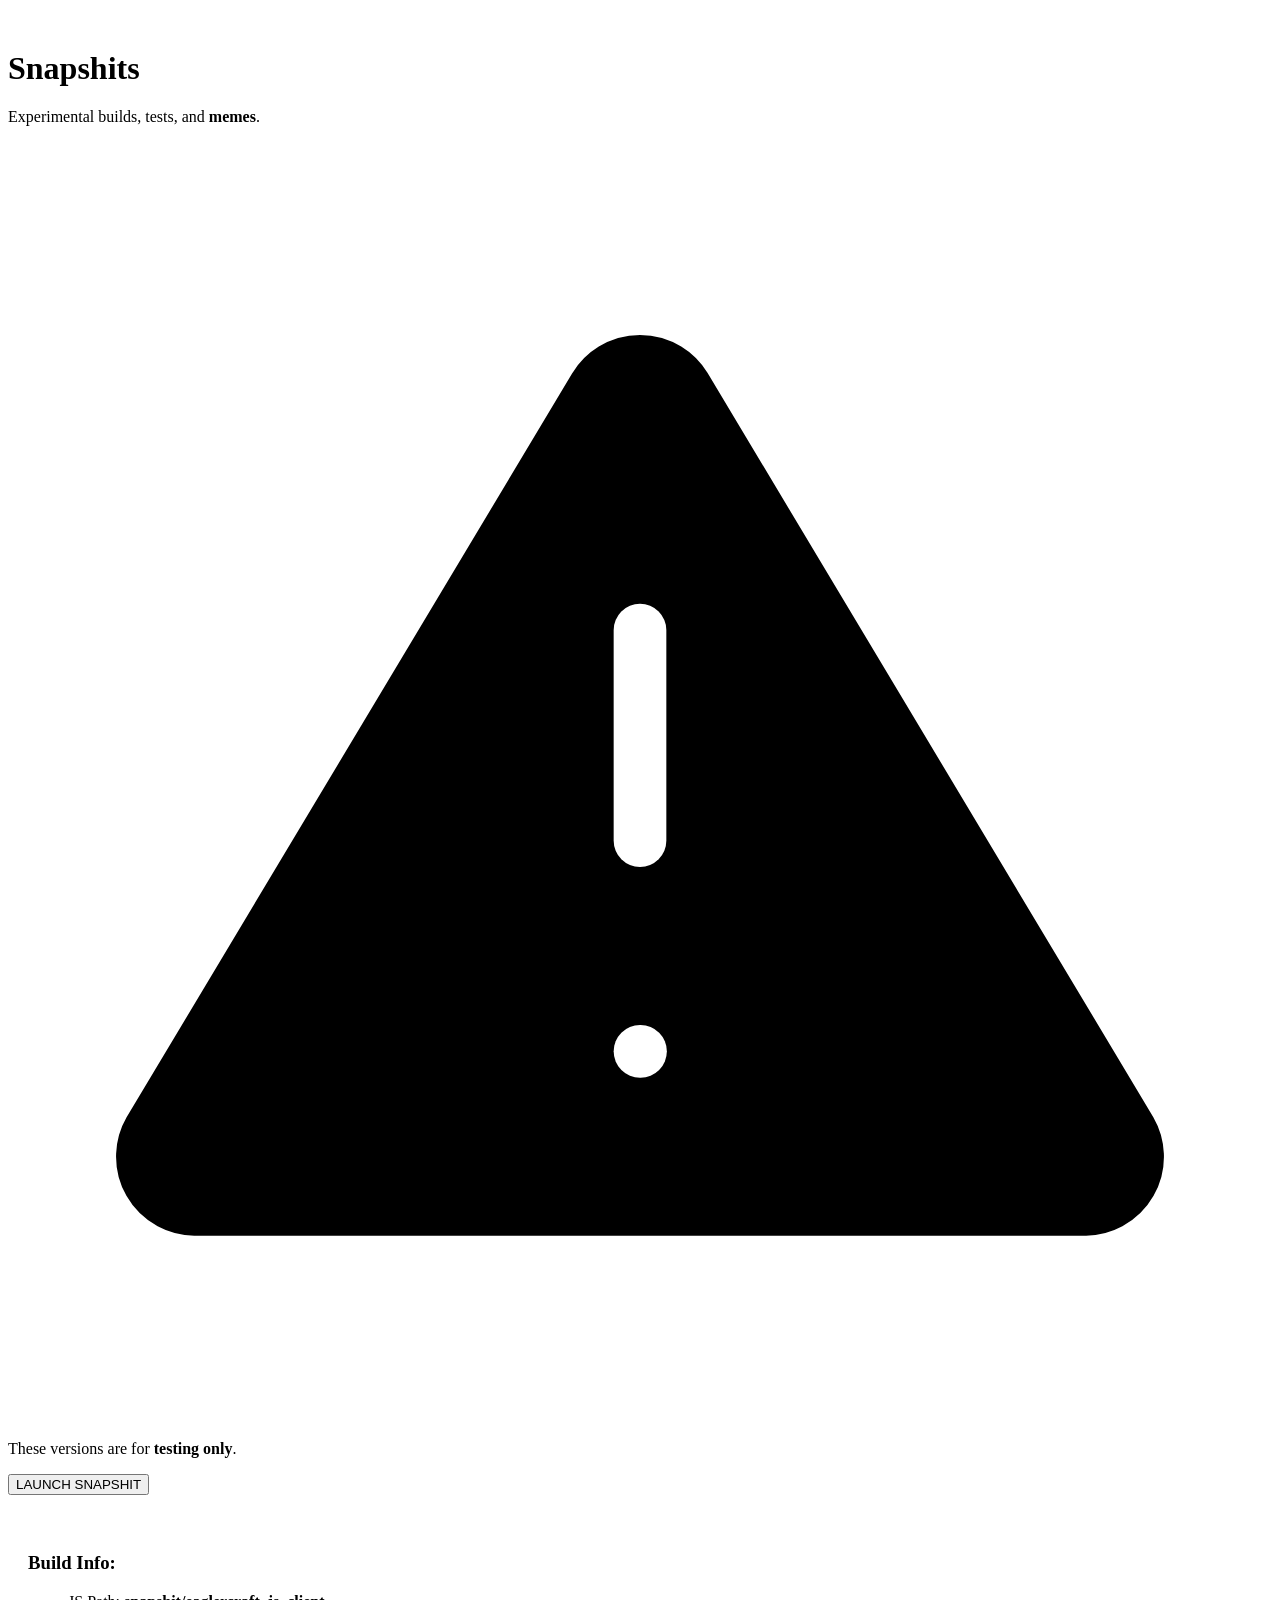
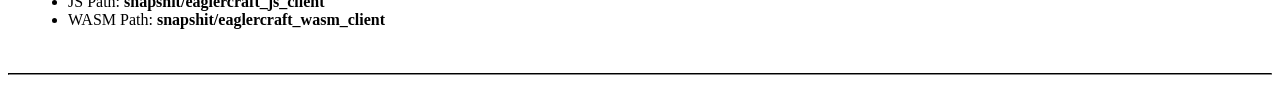
==== snapshits.html @ 4ce7d3a4 "Create snapshits.html" ====
<!DOCTYPE html>
<html>
  <head>
    <title>eageag | Snapshits</title>
    <link rel="stylesheet" href="/css/main.css">
    <meta name="viewport" content="width=device-width, initial-scale=1.0">
  </head>
  <body>
    
    <div style="margin-top: 50px; margin-bottom: 30px;">
      <h1>Snapshits</h1>
      <p>Experimental builds, tests, and <b>memes</b>.</p>
    </div>

    <div class="cont" style="border-color: orange;">
      
      <!-- Icon for unstable/dev -->
      <svg class="icon-svg" viewBox="0 0 24 24" stroke-linecap="round" stroke-linejoin="round" style="stroke: white;">
        <path d="M10.29 3.86L1.82 18a2 2 0 0 0 1.71 3h16.94a2 2 0 0 0 1.71-3L13.71 3.86a2 2 0 0 0-3.42 0z"></path>
        <line x1="12" y1="9" x2="12" y2="13"></line>
        <line x1="12" y1="17" x2="12.01" y2="17"></line>
      </svg>

      <p>These versions are for <b>testing only</b>.</p>

      <!-- Action -->
      <!-- This links to the client file located inside the snapshit folder -->
      <a href="snapshit/client.html">
        <button>LAUNCH SNAPSHIT</button>
      </a>

      <br><br>
      
      <div style="text-align: left; padding: 20px;">
        <h3>Build Info:</h3>
        <ul>
            <li>JS Path: <b>snapshit/eaglercraft_js_client</b></li>
            <li>WASM Path: <b>snapshit/eaglercraft_wasm_client</b></li>
        </ul>
      </div>
      
      <hr style="border-color: #333;">

      <a href="index.html">
        <button style="background-color: transparent; border: 1px solid white; color: white;">RETURN HOME</button>
      </a>

    </div>

  </body>
</html>
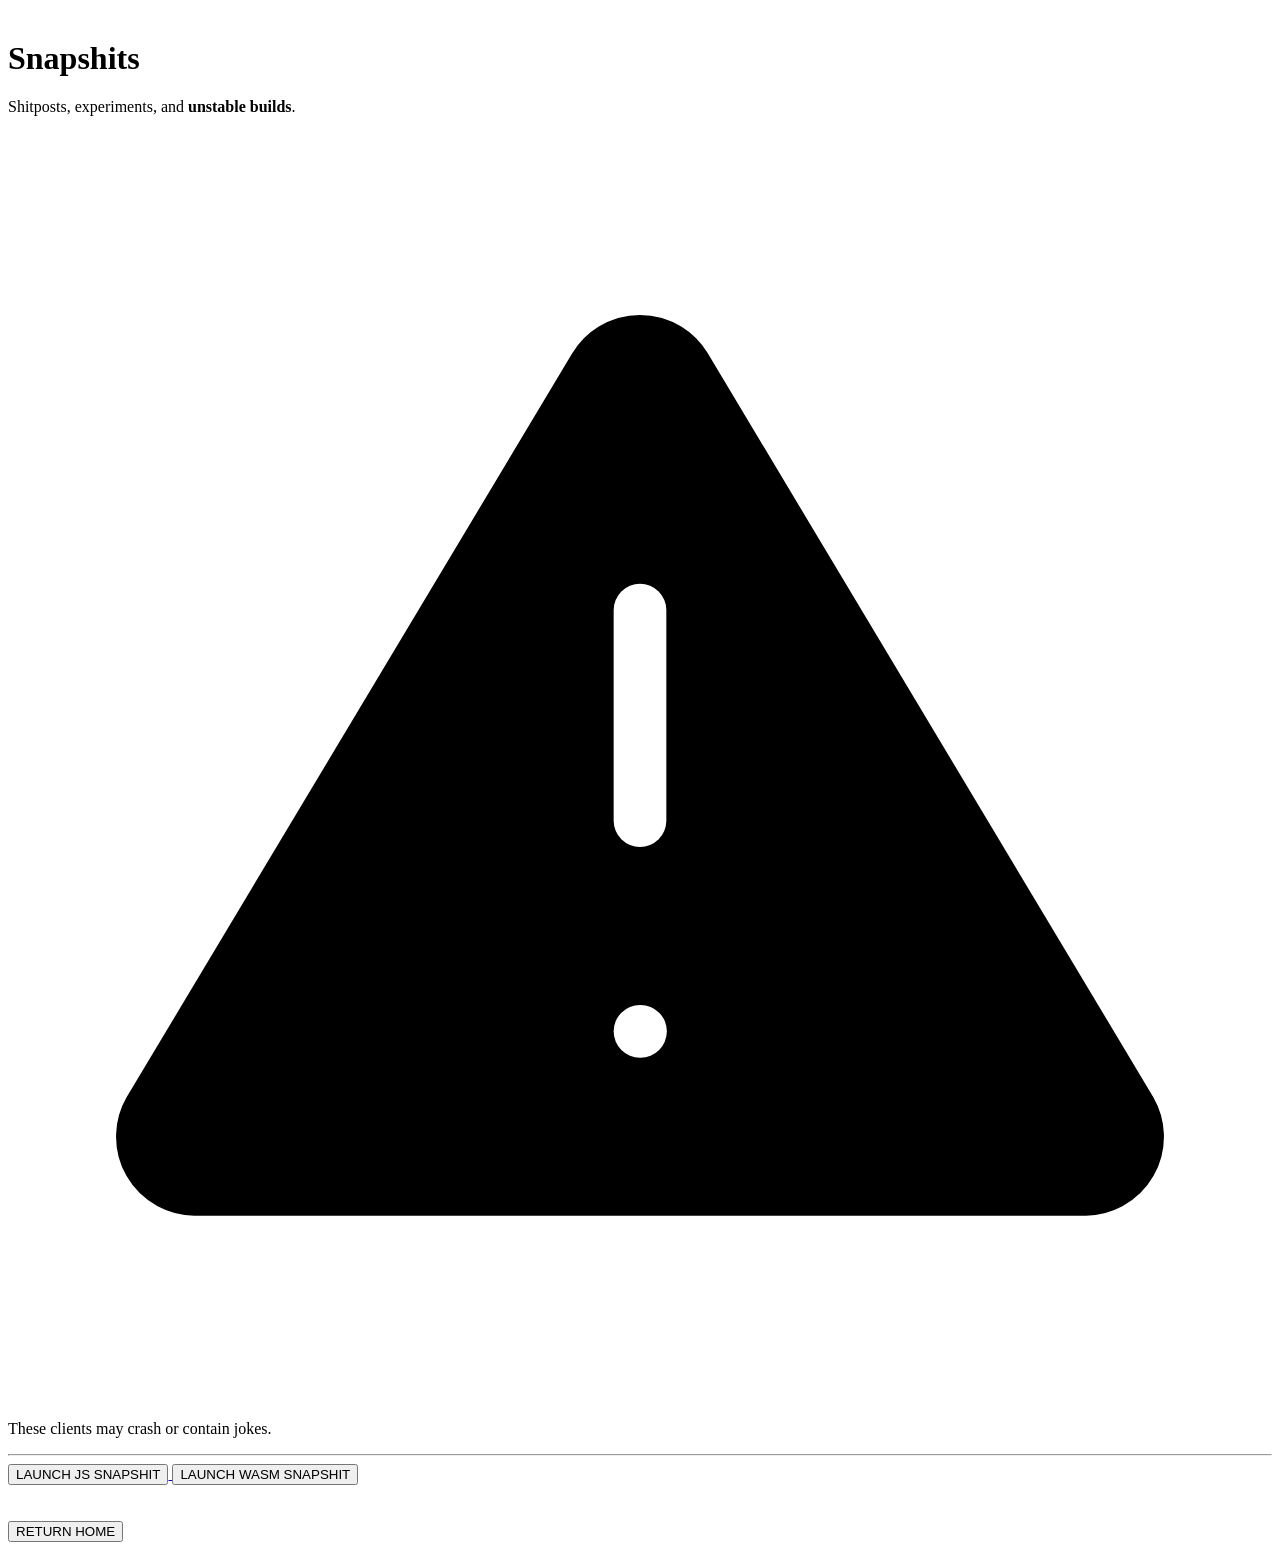
==== commit cab5f740: "Update snapshits.html" ====
--- a/snapshits.html
+++ b/snapshits.html
@@ -7,42 +7,38 @@
   </head>
   <body>
     
-    <div style="margin-top: 50px; margin-bottom: 30px;">
+    <div style="margin-top: 40px; margin-bottom: 20px;">
       <h1>Snapshits</h1>
-      <p>Experimental builds, tests, and <b>memes</b>.</p>
+      <p>Shitposts, experiments, and <b>unstable builds</b>.</p>
     </div>
 
     <div class="cont" style="border-color: orange;">
       
-      <!-- Icon for unstable/dev -->
-      <svg class="icon-svg" viewBox="0 0 24 24" stroke-linecap="round" stroke-linejoin="round" style="stroke: white;">
+      <!-- Hazard Icon SVG -->
+      <svg class="svg-icon" viewBox="0 0 24 24" stroke-linecap="round" stroke-linejoin="round" style="stroke: white;">
         <path d="M10.29 3.86L1.82 18a2 2 0 0 0 1.71 3h16.94a2 2 0 0 0 1.71-3L13.71 3.86a2 2 0 0 0-3.42 0z"></path>
         <line x1="12" y1="9" x2="12" y2="13"></line>
         <line x1="12" y1="17" x2="12.01" y2="17"></line>
       </svg>
 
-      <p>These versions are for <b>testing only</b>.</p>
+      <p>These clients may crash or contain jokes.</p>
 
-      <!-- Action -->
-      <!-- This links to the client file located inside the snapshit folder -->
-      <a href="snapshit/client.html">
-        <button>LAUNCH SNAPSHIT</button>
+      <hr>
+
+      <!-- Launch JS Snapshot -->
+      <a href="snapshit/eaglercraft_js_client/index.html">
+        <button>LAUNCH JS SNAPSHIT</button>
       </a>
 
-      <br><br>
-      
-      <div style="text-align: left; padding: 20px;">
-        <h3>Build Info:</h3>
-        <ul>
-            <li>JS Path: <b>snapshit/eaglercraft_js_client</b></li>
-            <li>WASM Path: <b>snapshit/eaglercraft_wasm_client</b></li>
-        </ul>
-      </div>
-      
-      <hr style="border-color: #333;">
+      <!-- Launch WASM Snapshot -->
+      <a href="snapshit/eaglercraft_wasm_client/index.html">
+        <button>LAUNCH WASM SNAPSHIT</button>
+      </a>
+
+      <br><br><br>
 
       <a href="index.html">
-        <button style="background-color: transparent; border: 1px solid white; color: white;">RETURN HOME</button>
+        <button class="secondary">RETURN HOME</button>
       </a>
 
     </div>
